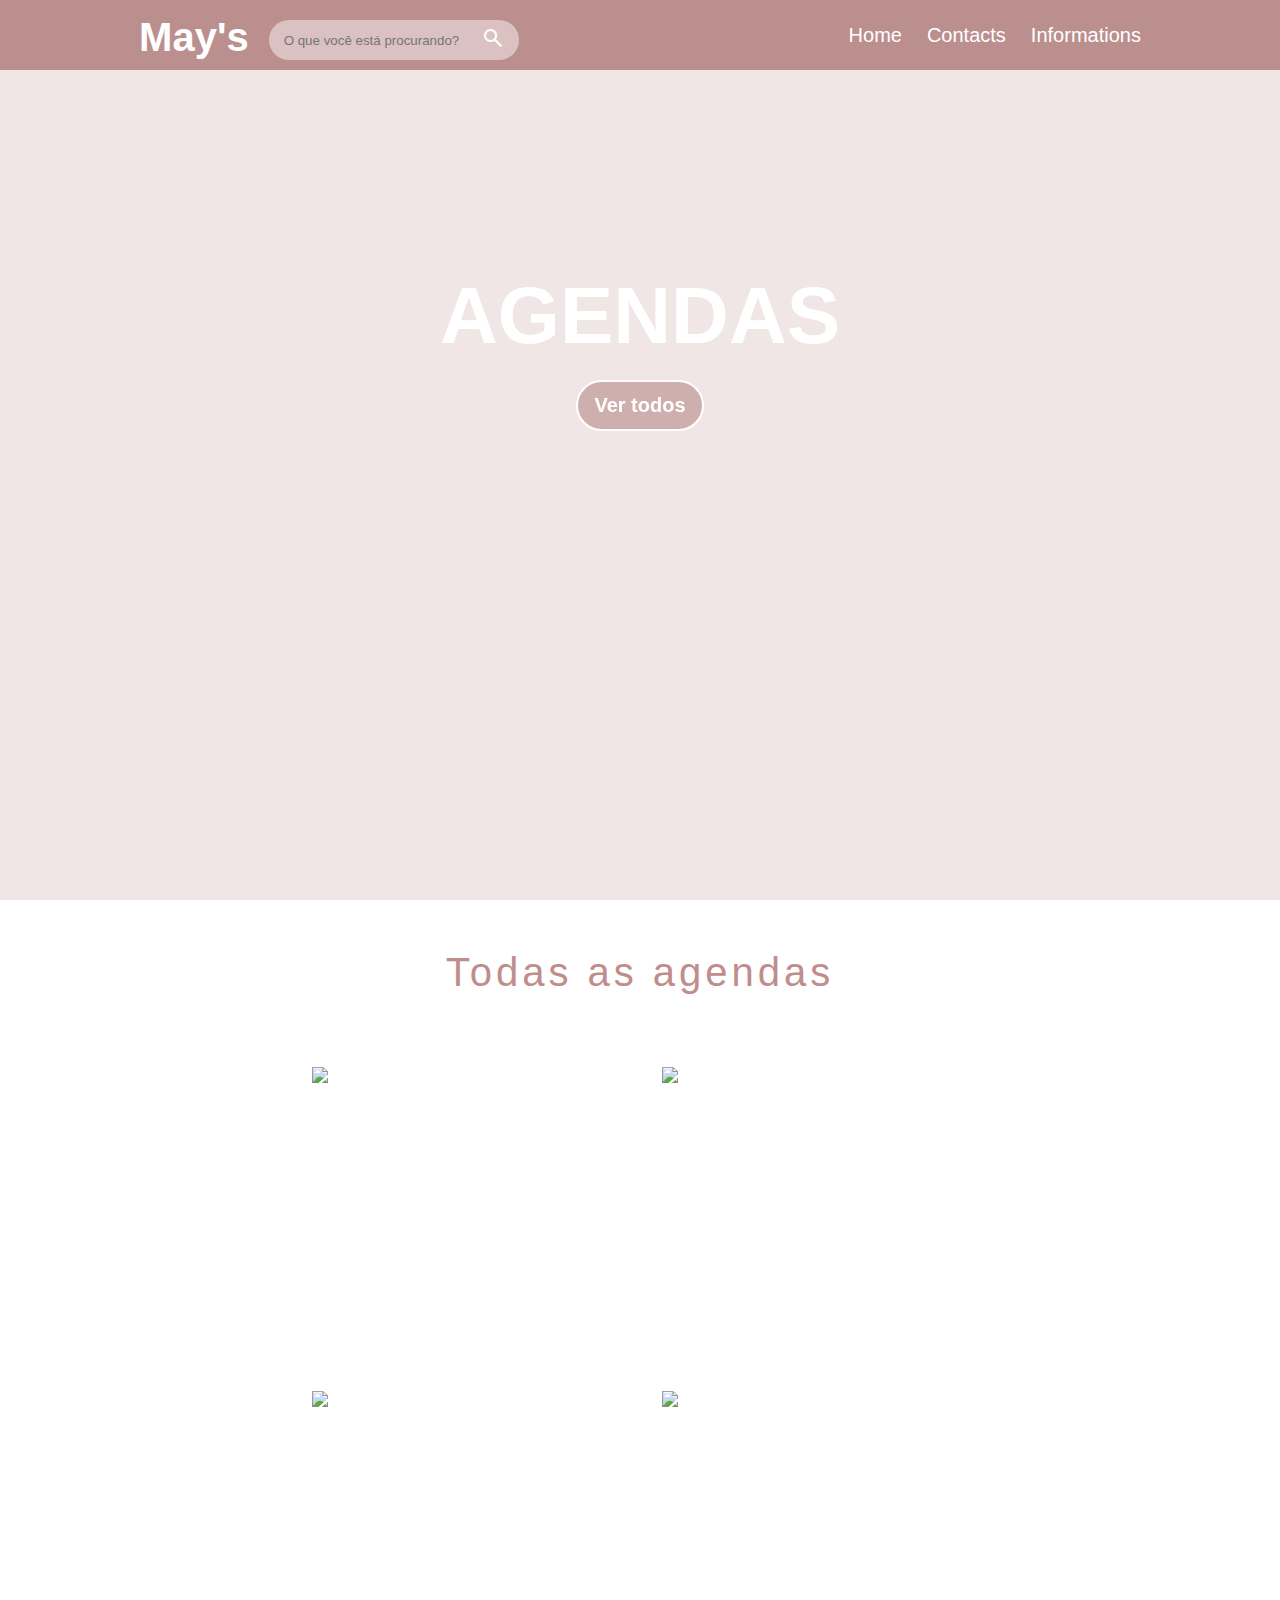
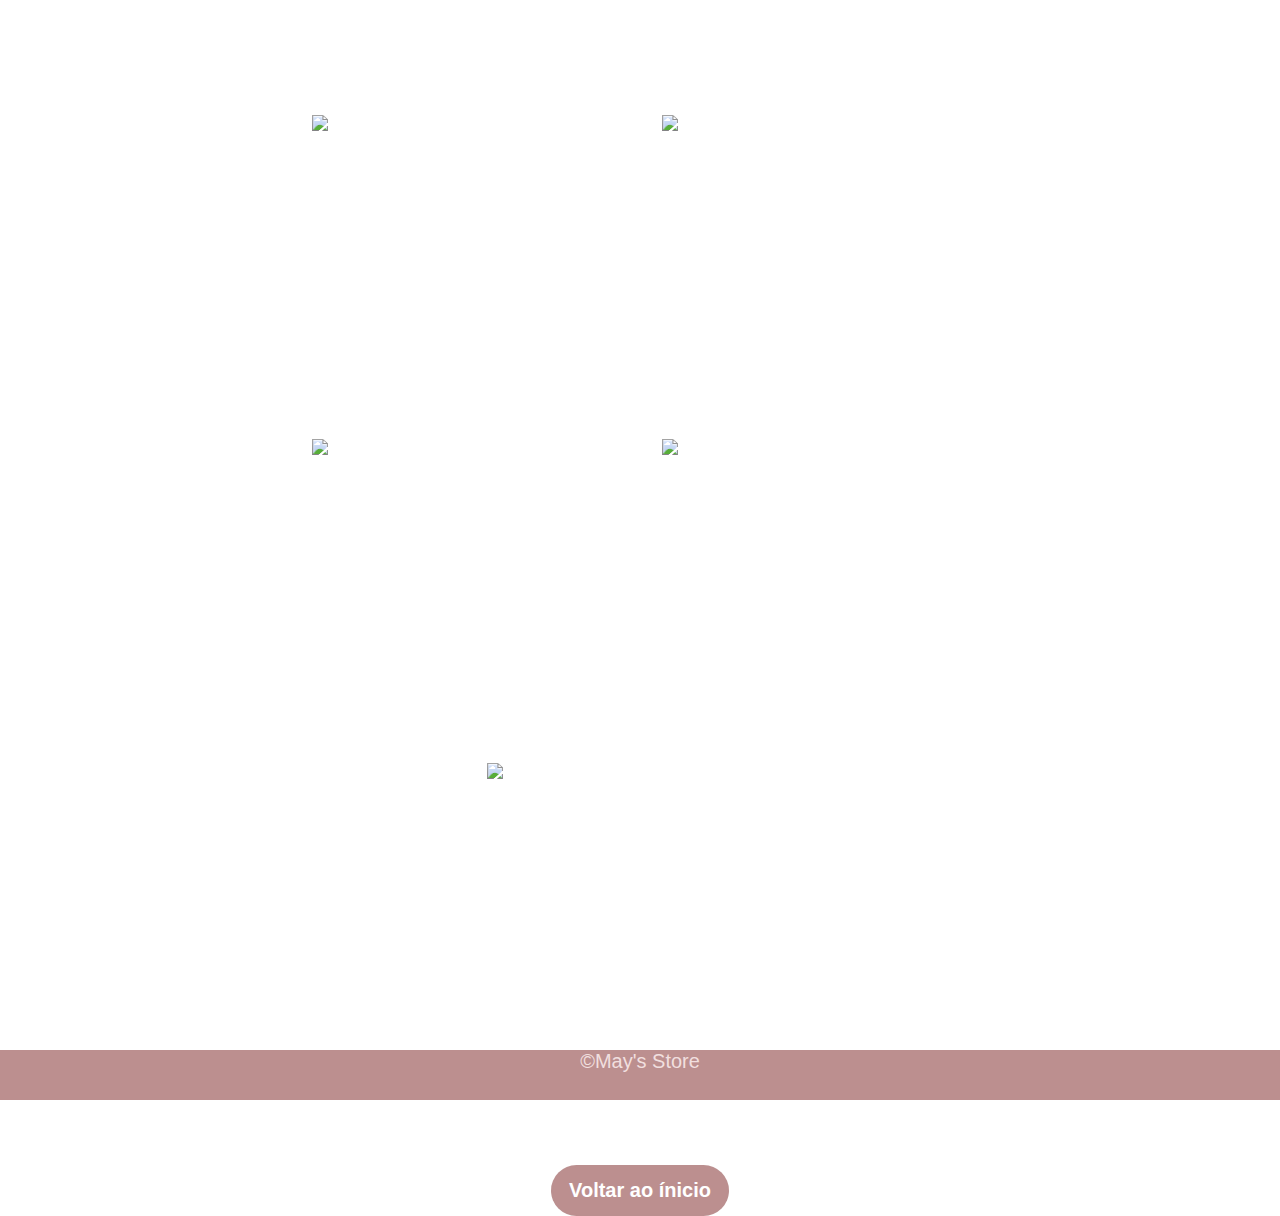
==== agendas/index.html @ 6ab6cb6c "Modification of folders" ====
<!DOCTYPE html>
<html lang="PT-BR">
<head>
    <meta charset="UTF-8">
    <meta http-equiv="X-UA-Compatible" content="IE=edge">
    <meta name="viewport" content="width=device-width, initial-scale=1.0">
    <link rel="stylesheet" href="style.css">
    <link rel="stylesheet" href="https://fonts.googleapis.com/css2?family=Material+Symbols+Outlined:opsz,wght,FILL,GRAD@20..48,100..700,0..1,-50..200" />
    <title>Agendas</title>
</head>
<body>
    <header id="inicio">
        <nav class="flex"> 
            <div class="flex store-name">
                <h1>May's</h1>
                <div>
                    <input type="search" name="btn-procurar" id="btn-procurar" placeholder="O que você está procurando?">
                    <span class="material-symbols-outlined">
                        search
                    </span>
                </div>
            </div>
           <ul  class="flex"> 
                <li><a href="../../home/index.html">Home</a></li>
                <li><a href="#contacts">Contacts</a></li>
                <li><a href="#info">Informations</a></li> 
           </ul> 
        </nav>
    </header>

    <section>
            <div class="back-image flex center">
                <h1>Agendas</h1>
                <img src="https://images.pexels.com/photos/1018133/pexels-photo-1018133.jpeg?auto=compress&cs=tinysrgb&w=1260&h=750&dpr=1" alt="Background">
               <a class="btn-start" href="#todos"><div> Ver todos </div></a>
            </div>
    </section>
    <section id="todos">
        <div class="all-products ">
            <h1>Todas as agendas</h1>
            <ul class="flex center products">
                <li class="product"><a href=""><img src="https://www.shutterstock.com/image-illustration/blue-notebook-elastic-band-mockup-600w-533809762.jpg" alt=""></a></li>
                <li class="product"><a href=""><img src="https://www.shutterstock.com/image-illustration/violet-diary-notebook-elastic-band-600w-531093910.jpg" alt=""></a></li>
                <li class="product"><a href=""><img src="https://www.shutterstock.com/image-vector/pink-diary-notebook-elastic-band-600w-525241654.jpg" alt=""></a></li>
                <li class="product"><a href=""><img src="https://www.shutterstock.com/image-illustration/red-notebook-leather-cover-elastic-600w-533809777.jpg" alt=""></a></li>
                <li class="product"><a href=""><img src="https://www.shutterstock.com/image-vector/3d-blank-red-book-vector-600w-723016129.jpg" alt=""></a></li>
                <li class="product"><a href=""><img src="https://www.shutterstock.com/image-illustration/red-book-isolated-on-white-600w-260620799.jpg" alt=""></a></li>
                <li class="product"><a href=""><img src="https://www.shutterstock.com/image-illustration/3d-book-blank-covers-600w-263207066.jpg" alt=""></a></li>
                <li class="product"><a href=""><img src="https://www.shutterstock.com/image-vector/blank-book-mockup-vector-eps-600w-268875779.jpg" alt=""></a></li>
                <li class="product"><a href=""><img src="https://www.shutterstock.com/image-illustration/steel-letter-600w-77471386.jpg" alt=""></a></li>
            </ul>
            <div class="flex center">
                <a class="btn-end" href="#inicio"><div> Voltar ao ínicio </div></a>
            </div>
        </div>
    </section>
    <footer>
        <div>
            <p>&copy;May's Store</p>
        </div>
    </footer>

</body>
</html>
---- agendas/style.css ----
html, body, div, span, h1, h2, h3, h4, h5, h6, p, a, img,u, i, ol, ul, li,fieldset, form, label, legend,
table, caption, tbody, tfoot, thead, tr, th, td,article, aside, canvas, details,
figure, figcaption, footer, header, menu, nav, output,  section, summary{
	margin: 0;
	padding: 0;
	border: 0;
	font-size: 100%;
	vertical-align: baseline;
    list-style-type: none;
}

.flex{
    display: flex;
}
.center{
    justify-content: center ;
}
body{
    font-family: 'Gill Sans', 'Gill Sans MT', Calibri, 'Trebuchet MS', sans-serif;
}

header nav{
    background-color:#BC8F8F;
    width: 100%;
    position: fixed;
    top: 0;
    justify-content: space-around;
    z-index: 2;
    height: 70px;
}
#btn-procurar{
    width: 250px;
    height: 40px;
    border-radius: 40px;
    border: none;
    background-color: #dbc1c1;
    color: white;
    margin-top: 20px;
    text-decoration: none;
    outline: 0;
    padding: 15px;
}
.material-symbols-outlined{
    position: relative;
    left: -40px;
    top: 5px;
    cursor: pointer;
}
.material-symbols-outlined:hover{
    color: #BC8F8F;
}

nav li{
    list-style:none;
    font-size: 20px;
    margin: auto;
    margin-left: 25px;
}
nav h1{
    font-size: 40px;
    margin-right: 20px;
}
a{
    color: white;
    text-decoration: none;
}
a:hover{
   color: #dbc1c1;
}
div.store-name{
    color: white;
    font-size: 10px;
}
div>h1{
    margin-top: 15px;
}

.back-image>img{
    width: 100vw;
    height: 100vh;
    z-index: -1;
    position: relative;
}
.back-image{
    background-color: #bc8f8f3a;
}
.back-image>h1{
    color: white;
    font-size: 80px;
    margin: 270px auto;
    position: absolute;
    text-transform: uppercase;
}
.btn-start{
    position: absolute;
    border: 2px solid white;
    width: 100px;
    padding: 12px;
    z-index: 2;
    text-align: center;
    margin: 380px auto;
    background-color: #bc8f8fa4; 
    font-size: 20px;  
    border-radius: 30px;
    font-weight: 600;
}
.btn-start:hover{
    color: #493232;
    background-color: rgba(255, 255, 255, 0.219);
    transition: 1s; 
}

.all-products{
    height: 100vh;
}
.all-products>h1{
    font-size: 40px;
    font-weight: 100;
    text-align: center;
    margin: 50px 0 50px 0;
    position: relative;
    letter-spacing: 4px;
    color: #c08d8d;
}
.products{
    flex-wrap: wrap;
    width: 80%;
    margin: auto;   
}
.product{
    margin: 20px 30px 0 20px;
    position: static;
}
.product>a img{
    width: 300px;
    height: 300px;  
}
.product>a img:hover{
    width: 300px;   
}
.product>a:hover{
    background-color: #BC8F8F; 
}
.btn-end{
    position:absolute;
    border: 2px solid #bc8f8f7c; 
    width: 150px;
    padding: 12px;
    text-align: center;
    background-color:#BC8F8F ; 
    font-size: 20px;  
    border-radius: 30px;
    font-weight: 600;
    margin: 100px;
}
.btn-end:hover{
    color: white;
    border: 2px solid white;
    background-color:#bc8f8fa4;
}

footer{
    background-color: #BC8F8F;
    width: 100%;
    position: absolute;
    bottom: -1800px;
    left: 0;
    height: 50px;
    text-align: center;
    font-size: 20px;
    color: #f1dfdf;
}
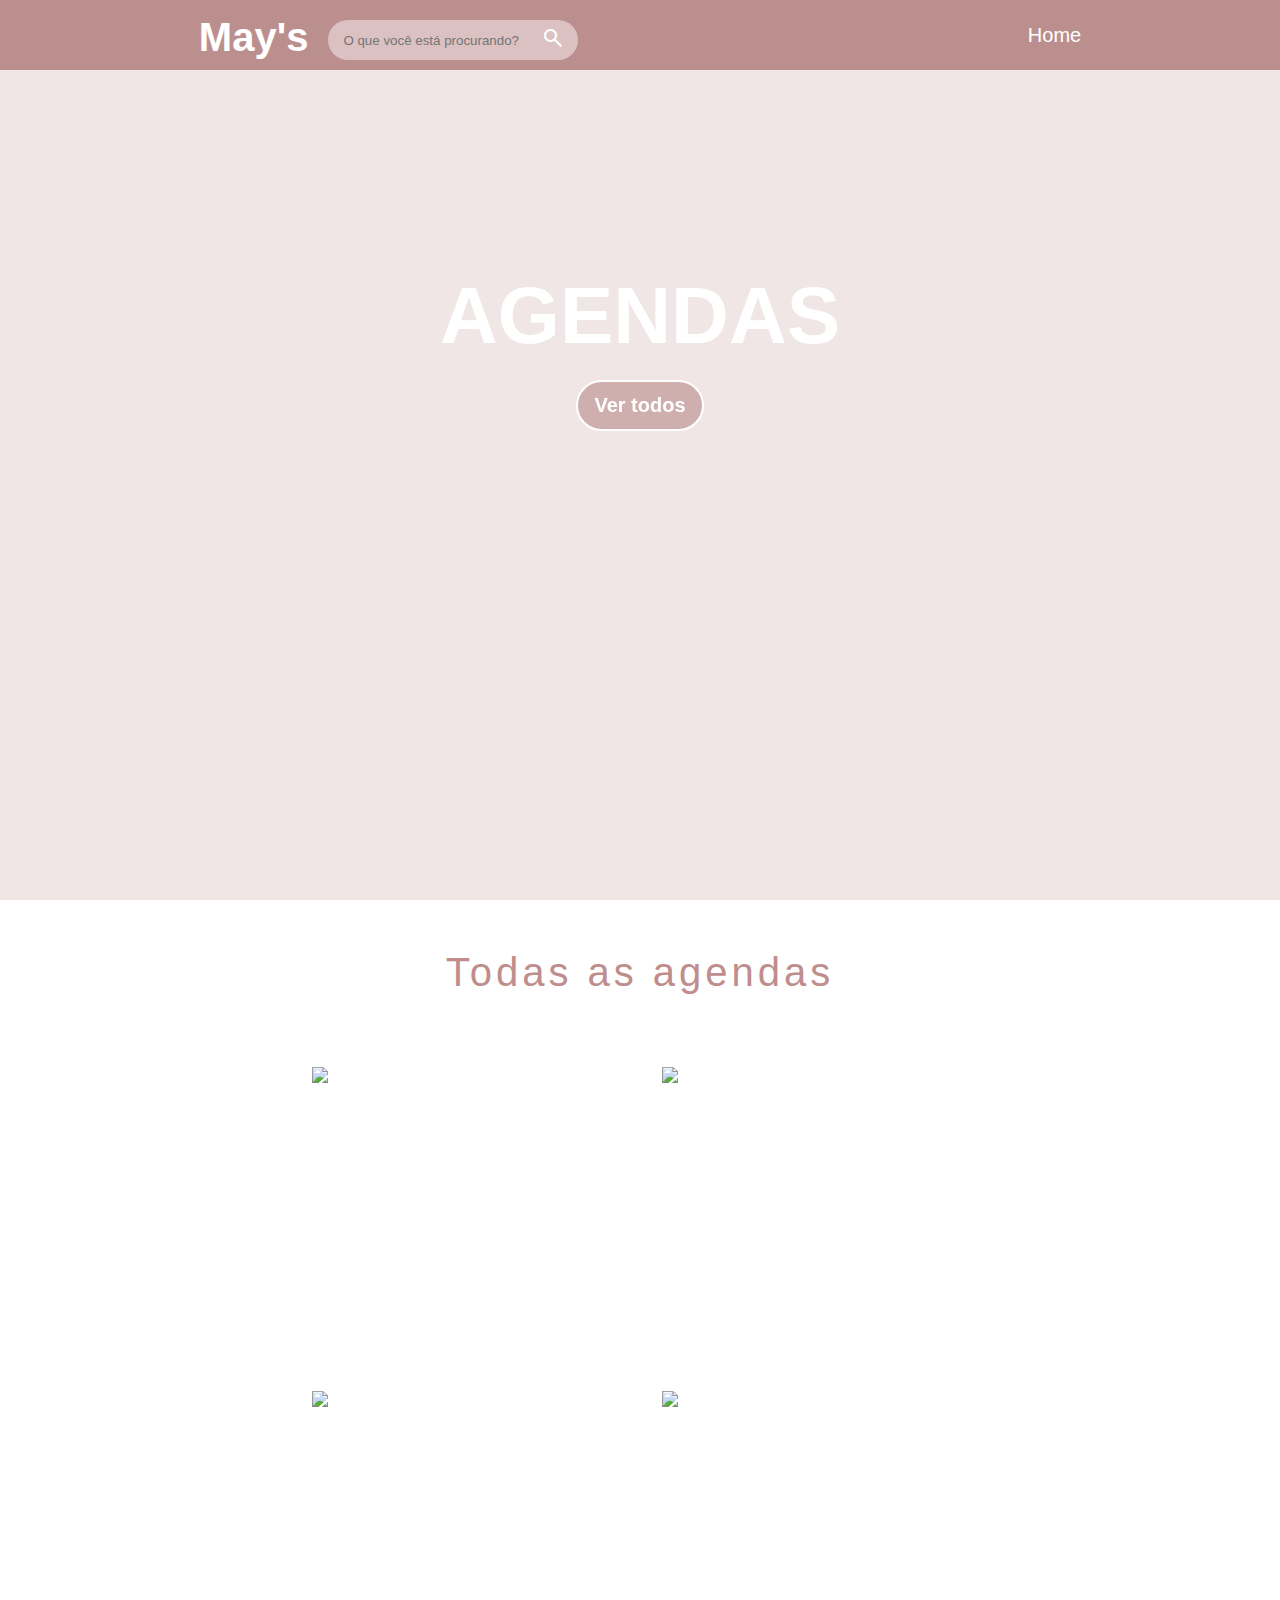
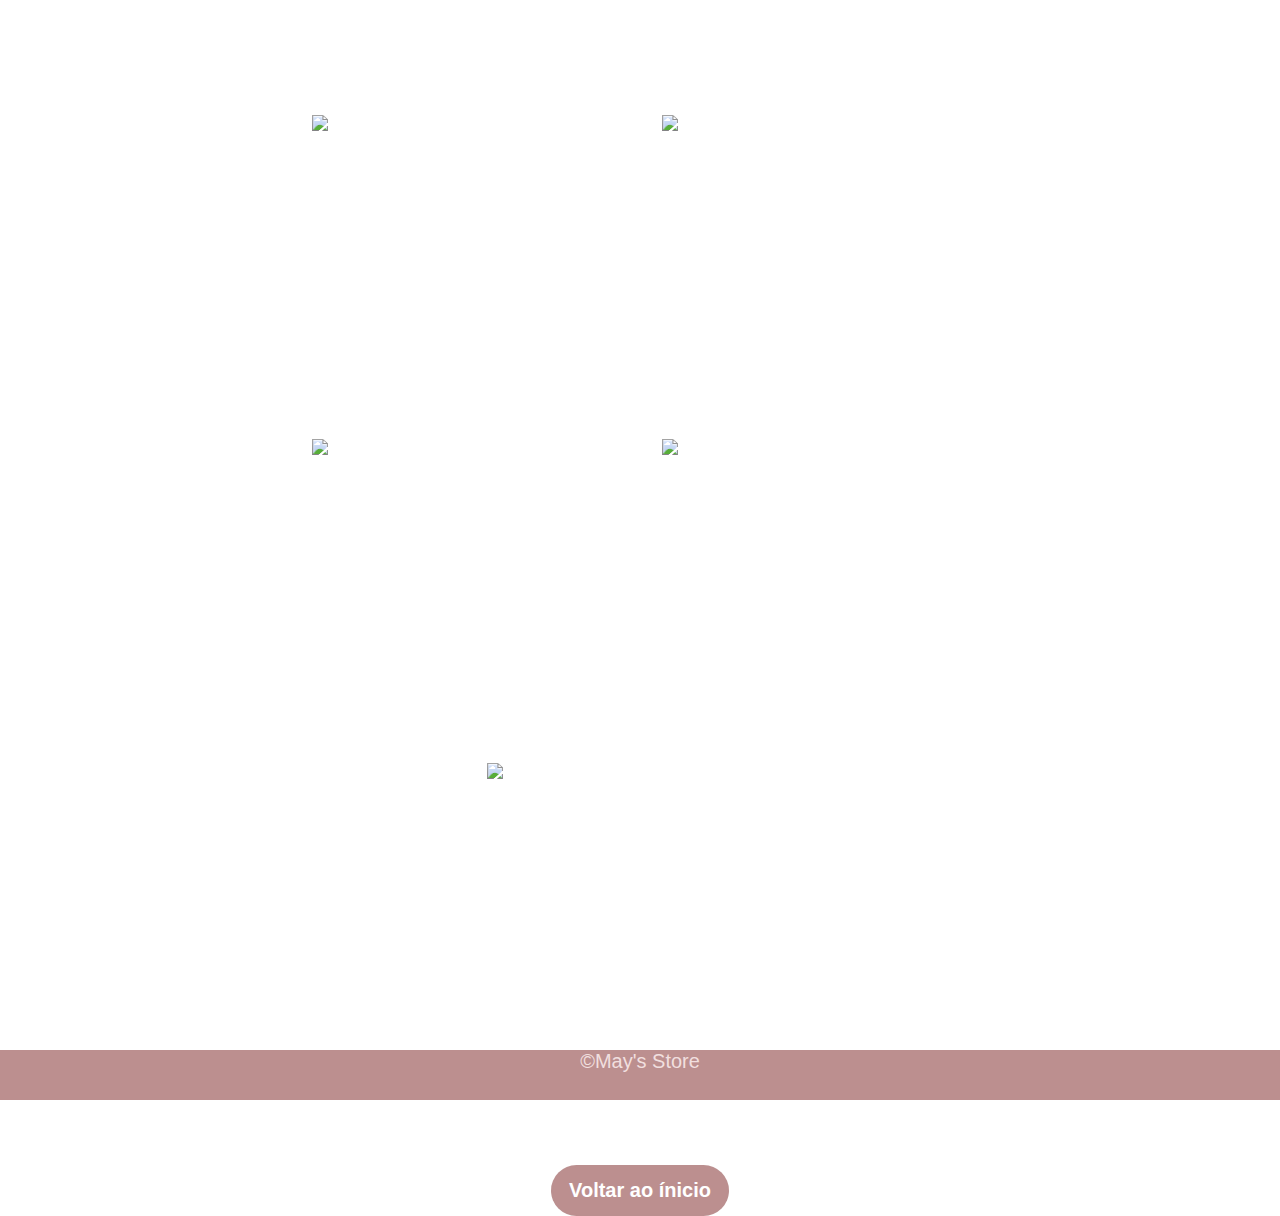
==== commit 0a47fadb: "Fixing bugs" ====
--- a/agendas/index.html
+++ b/agendas/index.html
@@ -21,9 +21,7 @@
                 </div>
             </div>
            <ul  class="flex"> 
-                <li><a href="../../home/index.html">Home</a></li>
-                <li><a href="#contacts">Contacts</a></li>
-                <li><a href="#info">Informations</a></li> 
+                <li><a href="../index.html">Home</a></li> 
            </ul> 
         </nav>
     </header>
@@ -31,7 +29,7 @@
     <section>
             <div class="back-image flex center">
                 <h1>Agendas</h1>
-                <img src="https://images.pexels.com/photos/1018133/pexels-photo-1018133.jpeg?auto=compress&cs=tinysrgb&w=1260&h=750&dpr=1" alt="Background">
+                <img src="https://images.pexels.com/photos/7718635/pexels-photo-7718635.jpeg?auto=compress&cs=tinysrgb&w=1260&h=750&dpr=1" alt="Background">
                <a class="btn-start" href="#todos"><div> Ver todos </div></a>
             </div>
     </section>
--- a/agendas/style.css
+++ b/agendas/style.css
@@ -170,3 +170,89 @@
     font-size: 20px;
     color: #f1dfdf;
 }
+@media screen and (max-width: 1150px){
+    footer{
+        bottom: -2100px;
+    }
+}
+
+@media screen and (max-width: 851px){
+    header nav{
+        height: 100px;
+    }
+    nav{
+        flex-wrap: wrap;
+    }
+    nav ul li{
+        padding: 5px;
+        border: 1px solid white;
+        margin: 0;
+        height: 30px;
+        margin-top: 15px;
+        font-size: 20px;
+        text-align: center;
+    }
+	div.options{
+        flex-direction: column;
+    }
+    header div.principal{
+        font-size: 20px;
+        flex-wrap: wrap;
+        margin: auto;
+        text-align: center;
+    }
+    .principal-section{
+        margin-top: 35%;
+    }
+    footer{
+        bottom: -3400px;
+    }
+}
+
+
+
+@media screen and (max-width: 500px){
+    .store-name{
+        flex-direction: column;
+    }
+    #btn-procurar{
+        width: 250px;
+        margin-top: 0;
+    }
+    header nav{
+        position: relative;
+        height: 180px;
+    }
+    nav ul{
+        flex-direction: column;
+        margin-top: 15px;
+    }
+    nav ul li{
+        padding: 5px;
+        border: 2px solid white;
+        width: 100px;
+        margin: 0;
+        margin-top: 8px;
+        font-size: 20px;
+        text-align: center;
+        background-color: #cac4c4f6;
+    }
+
+    .back-image>img{
+        height: 70vh;
+    }
+    .back-image>h1{
+        font-size: 35px;
+        margin: 150px auto;
+    }
+    .btn-start{
+
+        width: 100px;
+        padding: 12px;
+        margin: 250px auto;
+        font-size: 20px;  
+    }
+    footer{
+        bottom: -3500px;
+    }
+}